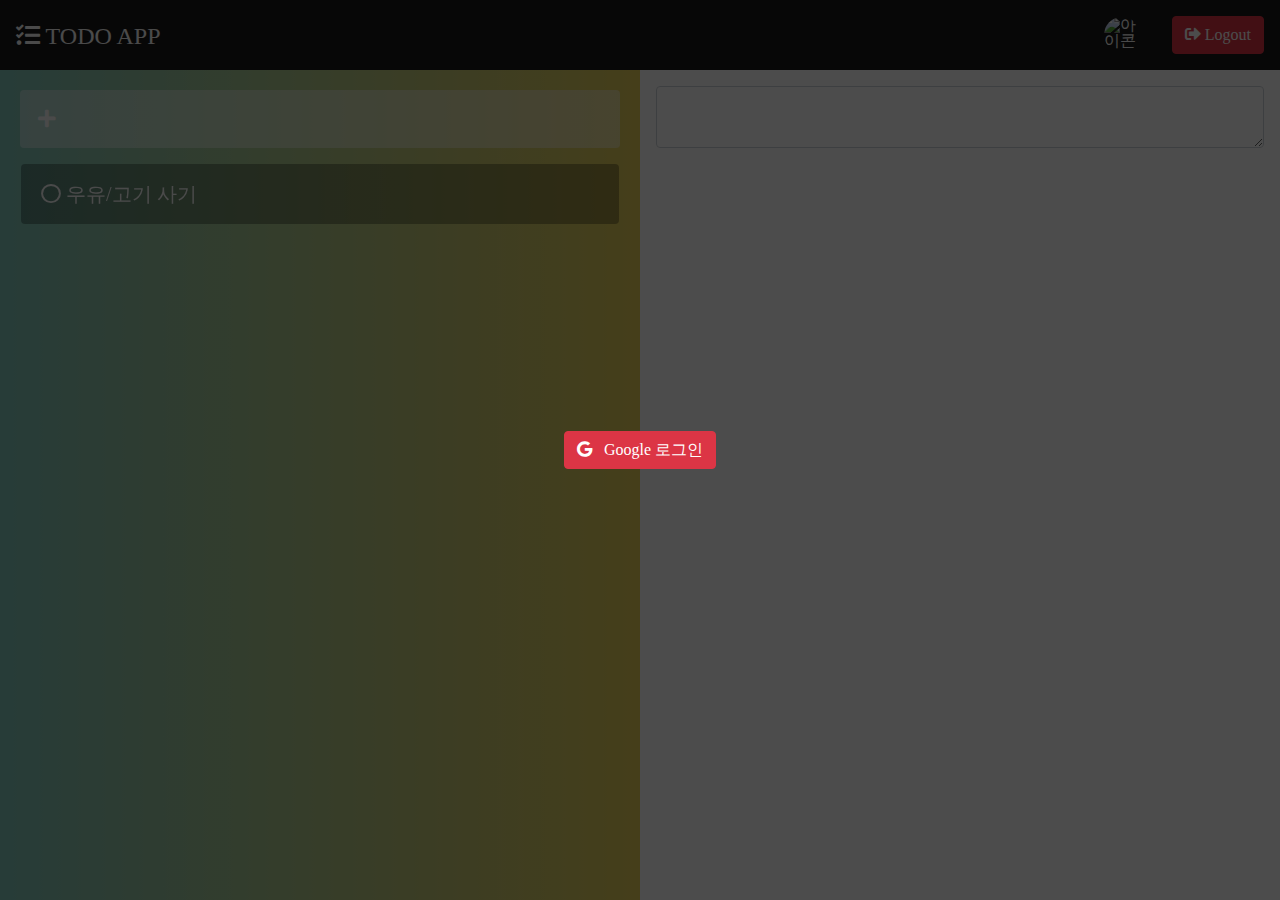
==== public/html/index.html @ 3c89e912 "first commits" ====
<!DOCTYPE html>
<html lang="ko">
<head>
	<meta charset="UTF-8">
	<meta name="viewport" content="width=device-width, initial-scale=1.0">
	<title>TODO APP</title>
	<link rel="stylesheet" href="../css/all.min.css">
	<link rel="stylesheet" href="../css/bootstrap.min.css">
	<link rel="stylesheet" href="../css/reset.css">
	<link rel="stylesheet" href="../css/animate3.min.css">
	<link rel="stylesheet" href="../css/index.css">
	<script defer src="/__/firebase/8.2.2/firebase-app.js"></script>
	<script defer src="/__/firebase/8.2.2/firebase-auth.js"></script>
	<script defer src="/__/firebase/8.2.2/firebase-database.js"></script>
	<script defer src="/__/firebase/8.2.2/firebase-storage.js"></script>
	<script defer src="/__/firebase/8.2.2/firebase-analytics.js"></script>
	<script defer src="/__/firebase/init.js?useEmulator=true"></script>
	<script defer src="../js/jquery-3.5.1.min.js"></script>
	<script defer src="../js/index.js"></script>
</head>
<body>
	<header class="header-wrapper">
		<h1 class="title-wrap">
			<i class="fa fa-tasks"></i> TODO APP
		</h1>
		<div class="sign-wrap">
			<div class="icon">
				<img src="https://via.placeholder.com/36" alt="아이콘" class="mw-100">
			</div> <!-- 로그인 프로필 이미지 -->
			<div class="email"></div> <!-- 본인 이메일 -->
			<button class="btn btn-danger" id="btLogout">
				<i class="fa fa-sign-out-alt"></i>
			</button>
		</div>
  </header>
  
  <div class="content-wrapper">
      <div class="list-wrapper">
        <div class="add-wrap">
					<i class="fa fa-plus"></i>
              <input type="text" id="task" class="form-control" autofocus>
        </div>
        <ul class="list-wrap">
            <li>
                <i class="active far fa-circle"></i>
                <i class="far fa-check-circle"></i>
                <span>우유/고기 사기</span>
            </li>
        </ul>
      </div>
       <div class="edit-wrapper">
            <textarea id="content" class="form-control">

            </textarea>
       </div>
  </div>

	<div class="list-wrapper">

	</div>

	<div class="auth-wrapper modal-wrapper">
		<button class="btn btn-danger" id="btGoogleLogin">
			<i class="fab fa-google mr-2"></i> Google 로그인
		</button><!-- mr-2 는 0.5em / mr-3 은 1em -->
	</div>
</body>
</html>
---- public/css/index.css ----
.modal-wrapper {width: 100%; height: 100vh; top: 0; left: 0; background-color: rgba(0,0,0,0.7); position: fixed; display: flex; justify-content: center; align-items: center; z-index: 9999; }

.header-wrapper {padding: 1em; background-color: #1a1a1a; color: #f9f9f9; display: flex; align-items: center; justify-content: space-between;}
.header-wrapper .title-wrap {font-size: 1.5em;}
.header-wrapper .sign-wrap {display: flex; align-items: center;}
.header-wrapper .sign-wrap .icon {width: 36px; height: 36px; margin-right: 1em; border-radius: 50%; overflow: hidden;}
.header-wrapper .sign-wrap .email {margin-right: 1em;}

#btLogout::after {content: 'Logout'; display: inline-block;}

.content-wrapper {width: 100%;  height: calc(100vh - 70px); position: relative;  display: flex;}
.content-wrapper > div {flex: 0 0 50%; padding: 1em; height: 100%;}
.content-wrapper .list-wrapper {background-image: linear-gradient(to right, #82c8bd, #e8d058);}

.list-wrapper .add-wrap {padding: 0.5em; background-color: rgba(255,255,255,0.4); margin: 0.25em; border-radius: 4px; display: flex; align-items: center; }
.list-wrapper .add-wrap > .fa-plus {margin-left: 0.5em; color: #f9f9f9; font-size: 1.25em;}
.list-wrapper .add-wrap > .form-control {background-color: transparent; border: none; outline: none; flex-grow: 1; font-size: 1.25em;}
.list-wrapper .add-wrap > .form-control:focus {box-shadow: none;}
.list-wrapper .list-wrap { margin-top: 1em;}
.list-wrapper .list-wrap > li {padding: 1em; color: #f9f9f9; background-color: rgba(0,0,0,0.3); border-radius: 4px; font-size: 1.25em; margin: 0.25em;} 

.list-wrapper .list-wrap > li > i {display: none;}
.list-wrapper .list-wrap > li > i.active {display: inline-block;}




@media screen and (max-width: 1199px) {
	
}

@media screen and (max-width: 991px) {
	
}

@media screen and (max-width: 767px) {
	.sign-wrap .email {display: none;}
  #btLogout::after {content: '';}
  
  .content-wrapper .list-wrapper {position: absolute; width: 80%; box-shadow: 4px 0 6px rgba(0,0,0,0.4);}
	.content-wrapper .edit-wrapper {flex: 0 0 100%;}
}

@media screen and (max-width: 575px) {

}
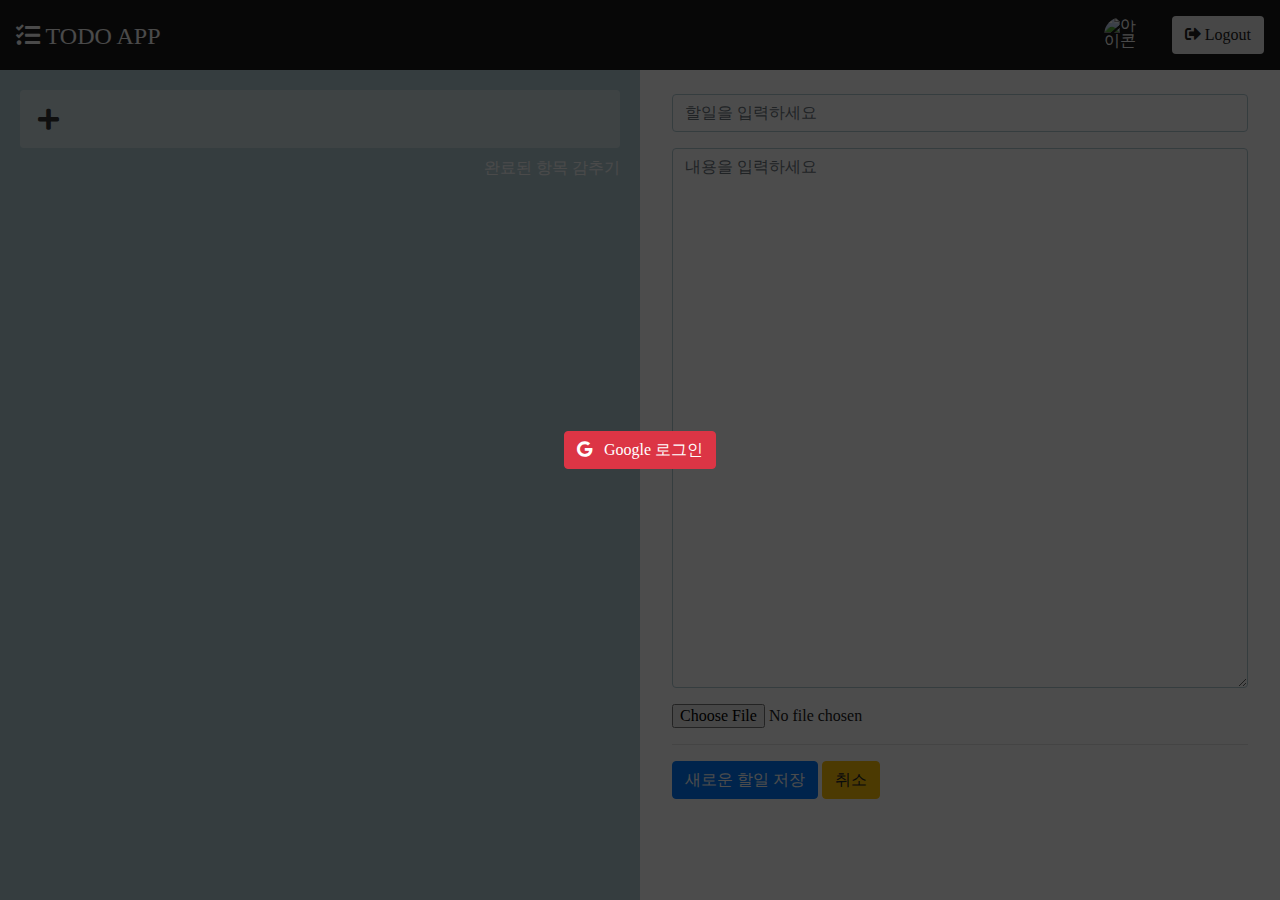
==== commit 1fecb84b: "중간 저장" ====
--- a/public/html/index.html
+++ b/public/html/index.html
@@ -9,14 +9,14 @@
 	<link rel="stylesheet" href="../css/reset.css">
 	<link rel="stylesheet" href="../css/animate3.min.css">
 	<link rel="stylesheet" href="../css/index.css">
-	<script defer src="/__/firebase/8.2.2/firebase-app.js"></script>
-	<script defer src="/__/firebase/8.2.2/firebase-auth.js"></script>
-	<script defer src="/__/firebase/8.2.2/firebase-database.js"></script>
-	<script defer src="/__/firebase/8.2.2/firebase-storage.js"></script>
-	<script defer src="/__/firebase/8.2.2/firebase-analytics.js"></script>
-	<script defer src="/__/firebase/init.js?useEmulator=true"></script>
-	<script defer src="../js/jquery-3.5.1.min.js"></script>
-	<script defer src="../js/index.js"></script>
+	<script src="/__/firebase/8.2.2/firebase-app.js"></script>
+	<script src="/__/firebase/8.2.2/firebase-auth.js"></script>
+	<script src="/__/firebase/8.2.2/firebase-database.js"></script>
+	<script src="/__/firebase/8.2.2/firebase-storage.js"></script>
+	<script src="/__/firebase/8.2.2/firebase-analytics.js"></script>
+	<script src="/__/firebase/init.js?useEmulator=true"></script>
+	<script src="../js/jquery-3.5.1.min.js"></script>
+	<script src="../js/moment-with-locales.min.js"></script>
 </head>
 <body>
 	<header class="header-wrapper">
@@ -28,41 +28,47 @@
 				<img src="https://via.placeholder.com/36" alt="아이콘" class="mw-100">
 			</div> <!-- 로그인 프로필 이미지 -->
 			<div class="email"></div> <!-- 본인 이메일 -->
-			<button class="btn btn-danger" id="btLogout">
+			<button class="btn btn" id="btLogout">
 				<i class="fa fa-sign-out-alt"></i>
 			</button>
 		</div>
   </header>
   
   <div class="content-wrapper">
-      <div class="list-wrapper">
-        <div class="add-wrap">
-					<i class="fa fa-plus"></i>
-              <input type="text" id="task" class="form-control" autofocus>
-        </div>
-        <ul class="list-wrap">
-            <li>
-                <i class="active far fa-circle"></i>
-                <i class="far fa-check-circle"></i>
-                <span>우유/고기 사기</span>
-            </li>
-        </ul>
-      </div>
-       <div class="edit-wrapper">
-            <textarea id="content" class="form-control">
-
-            </textarea>
-       </div>
+		<div class="list-wrapper">
+			<form class="add-wrap" onsubmit="return onSubmit(this);"><!-- true,false 를 주고 전송하거나 전송하지 않는다인데, 함수를 만들어 넣어서 함수의 상황에 따라 실행되게.-->
+				<button type="submit"><i class="fa fa-plus"></i></button> 
+				<input type="text" name="task" class="form-control" onkeyup="onKeyup(this);" autofocus>
+			</form><!-- form 안에 있는 버튼은 기본적으로 type="submit"을 가진다. -->
+			<div class="text-right"><!-- 오른쪽 정렬 되는거. -->
+				<a href="javascript: onDoneClick()" class="bt-done active">완료된 항목 </a>
+			</div>
+			<ul class="list-wrap">
+				
+			</ul>
+		</div>
+		<div class="edit-wrapper">
+			<form onsubmit="return onEdit(this)">
+				<input type="hidden" name="key" value="">
+				<input type="text" name="task" class="form-control" placeholder="할일을 입력하세요">
+				<textarea name="comment" class="form-control" placeholder="내용을 입력하세요"></textarea>
+				<input type="file" name="upfile" class="form-control-file">
+				<hr>
+				<button class="btn btn-success mx-auto d-none">수정</button>
+				<button class="btn btn-primary mx-auto">새로운 할일 저장</button>
+				<button type="reset" class="btn btn-warning mx-auto" 
+				onclick="onReset(this.form)">취소</button>
+			</form>
+		</div>
   </div>
-
-	<div class="list-wrapper">
-
-	</div>
-
+	
+	
 	<div class="auth-wrapper modal-wrapper">
 		<button class="btn btn-danger" id="btGoogleLogin">
 			<i class="fab fa-google mr-2"></i> Google 로그인
 		</button><!-- mr-2 는 0.5em / mr-3 은 1em -->
 	</div>
+
+	<script src="../js/index.js"></script>
 </body>
 </html>--- a/public/css/index.css
+++ b/public/css/index.css
@@ -1,3 +1,5 @@
+.form-control:focus {box-shadow: none;}
+
 .modal-wrapper {width: 100%; height: 100vh; top: 0; left: 0; background-color: rgba(0,0,0,0.7); position: fixed; display: flex; justify-content: center; align-items: center; z-index: 9999; }
 
 .header-wrapper {padding: 1em; background-color: #1a1a1a; color: #f9f9f9; display: flex; align-items: center; justify-content: space-between;}
@@ -10,17 +12,37 @@
 
 .content-wrapper {width: 100%;  height: calc(100vh - 70px); position: relative;  display: flex;}
 .content-wrapper > div {flex: 0 0 50%; padding: 1em; height: 100%;}
-.content-wrapper .list-wrapper {background-image: linear-gradient(to right, #82c8bd, #e8d058);}
+.content-wrapper .list-wrapper {background-color: #b3cdd4; display: flex; flex-direction: column;}
 
-.list-wrapper .add-wrap {padding: 0.5em; background-color: rgba(255,255,255,0.4); margin: 0.25em; border-radius: 4px; display: flex; align-items: center; }
-.list-wrapper .add-wrap > .fa-plus {margin-left: 0.5em; color: #f9f9f9; font-size: 1.25em;}
+.list-wrapper .add-wrap {flex: 0 0; padding: 0.5em 0; background-color: rgba(255,255,255,0.4); margin: 0.25em; border-radius: 4px; display: flex; align-items: center; }
+.list-wrapper .add-wrap > button {background-color: transparent; border: none;}
+.list-wrapper .add-wrap > button:focus {outline: none;}
+.list-wrapper .add-wrap .fa-plus {margin-left: 0.5em; color: #333; font-size: 1.5em;}
 .list-wrapper .add-wrap > .form-control {background-color: transparent; border: none; outline: none; flex-grow: 1; font-size: 1.25em;}
 .list-wrapper .add-wrap > .form-control:focus {box-shadow: none;}
-.list-wrapper .list-wrap { margin-top: 1em;}
-.list-wrapper .list-wrap > li {padding: 1em; color: #f9f9f9; background-color: rgba(0,0,0,0.3); border-radius: 4px; font-size: 1.25em; margin: 0.25em;} 
-
+.list-wrapper .list-wrap {flex: 1 1 100%; overflow: auto; margin-top: 1em;}
+.list-wrapper .list-wrap > li {padding: 1.25em; background-color: rgba(0,0,0,0.4); margin: 0.25em; color: #f9f9f9; font-size: 1.25em; border-radius: 4px; transition: all 0.75s; opacity: 0; position: relative; overflow: hidden; display: flex; align-items: center;}
+.list-wrapper .list-wrap > li.active {background-color: rgba(5, 48, 92, 0.49);}
+.list-wrapper .list-wrap > li > input {flex: 1 1 100%; background-color: transparent; border: none; color: #f9f9f9;}
+.list-wrapper .list-wrap > li.opacity {color: rgba(255,255,255,0.3)}
+.list-wrapper .list-wrap > li .date {position: absolute; color: rgba(255,255,255, 0.3); right: 6px; bottom: 6px; font-size: 0.625em;}
 .list-wrapper .list-wrap > li > i {display: none;}
 .list-wrapper .list-wrap > li > i.active {display: inline-block;}
+.list-wrapper .list-wrap > li > .bt-delete {position: absolute; top: 8px; right: 8px; display: none;}
+.list-wrapper .list-wrap > li:hover > .bt-delete {display: block;}
+
+.content-wrapper > .edit-wrapper {padding: 1.5em 2em;}
+.edit-wrapper input {margin-bottom: 1em; border-color:#b3cdd4;}
+.edit-wrapper textarea {margin-bottom: 1em; height: 60vh; border-color : #b3cdd4;}
+
+.bt-done {margin: 0.5em 0.25em 0 0; display: inline-block;}
+.bt-done:link,
+.bt-done:visited,
+.bt-done:active,
+.bt-done:hover {color: #f9f9f9; text-decoration: none;}
+.bt-done::after {content: '보이기'; display: inline-block;}
+.bt-done.active::after {content: '감추기'; display: inline-block;}
+
 
 
 
@@ -38,7 +60,7 @@
   #btLogout::after {content: '';}
   
   .content-wrapper .list-wrapper {position: absolute; width: 80%; box-shadow: 4px 0 6px rgba(0,0,0,0.4);}
-	.content-wrapper .edit-wrapper {flex: 0 0 100%;}
+	.content-wrapper .edit-wrapper {flex: 0 0 100%;} /* pc 버전에서는 플렉스 50%를 가지고 있으니깐 모바일로 가면 100%를 가지면서 밑으로 깔리게, 위로는 리스트 레퍼가 포지션으로 떠오른다. */
 }
 
 @media screen and (max-width: 575px) {
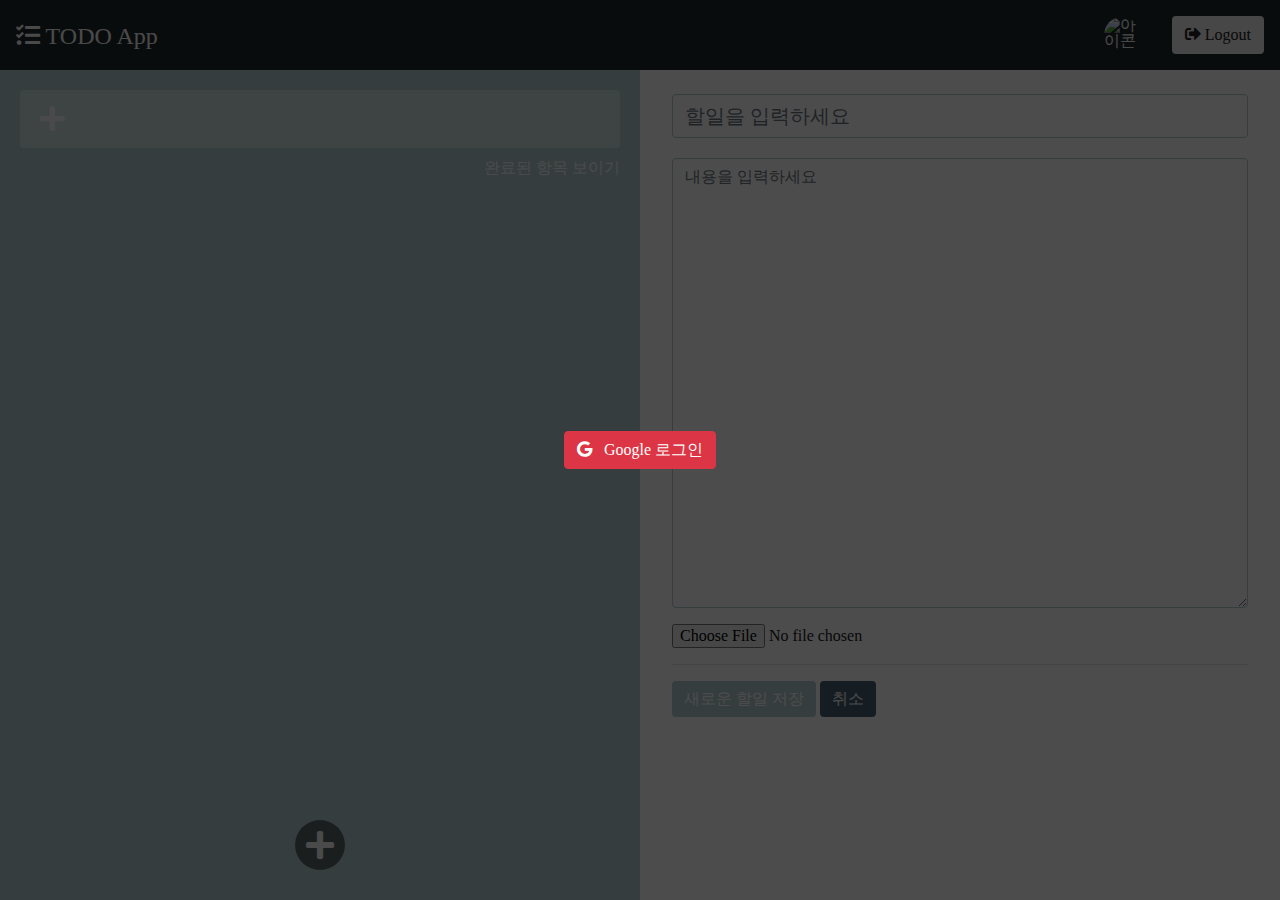
==== commit f0c67998: "..." ====
--- a/public/html/index.html
+++ b/public/html/index.html
@@ -21,24 +21,24 @@
 <body>
 	<header class="header-wrapper">
 		<h1 class="title-wrap">
-			<i class="fa fa-tasks"></i> TODO APP
+			<i class="fa fa-tasks"></i> TODO App
 		</h1>
 		<div class="sign-wrap">
-			<div class="icon">
+			<div class="icon"> <!-- 로그인 프로필 이미지 -->
 				<img src="https://via.placeholder.com/36" alt="아이콘" class="mw-100">
-			</div> <!-- 로그인 프로필 이미지 -->
-			<div class="email"></div> <!-- 본인 이메일 -->
+			</div>
+			<div class="email"></div>
 			<button class="btn btn" id="btLogout">
 				<i class="fa fa-sign-out-alt"></i>
 			</button>
 		</div>
-  </header>
-  
-  <div class="content-wrapper">
+	</header>
+	<div class="content-wrapper">
 		<div class="list-wrapper">
-			<form class="add-wrap" onsubmit="return onSubmit(this);"><!-- true,false 를 주고 전송하거나 전송하지 않는다인데, 함수를 만들어 넣어서 함수의 상황에 따라 실행되게.-->
-				<button type="submit"><i class="fa fa-plus"></i></button> 
-				<input type="text" name="task" class="form-control" onkeyup="onKeyup(this);" autofocus>
+			<form class="add-wrap" onsubmit="return onSubmit(this);">
+				<button type="submit"><i class="fa fa-plus"></i></button>
+				<button type="submit" class="bt-under"><i class="fa fa-plus"></i></button>
+				<input type="text" name="task" class="form-control" onkeyup="onKeyup(this);" autofocus><!-- true,false 를 주고 전송하거나 전송하지 않는다인데, 함수를 만들어 넣어서 함수의 상황에 따라 실행되게.-->
 			</form><!-- form 안에 있는 버튼은 기본적으로 type="submit"을 가진다. -->
 			<div class="text-right"><!-- 오른쪽 정렬 되는거. -->
 				<a href="javascript: onDoneClick()" class="bt-done active">완료된 항목 </a>
@@ -46,12 +46,22 @@
 			<ul class="list-wrap">
 				
 			</ul>
+
+			<div class="bt-close active"></div>
 		</div>
+
 		<div class="edit-wrapper">
-			<form onsubmit="return onEdit(this)">
+<!--    <h2>Calender</h2> -->
+
+			<form onsubmit="return onEdit(this);">
 				<input type="hidden" name="key" value="">
 				<input type="text" name="task" class="form-control" placeholder="할일을 입력하세요">
 				<textarea name="comment" class="form-control" placeholder="내용을 입력하세요"></textarea>
+				<div class="file-wrap">
+					<img src="//via.placeholder.com/60" alt="첨부이미지" class="image active" onclick="onViewImg(this);">
+					<a href="#" class="pds">파일명.jpg</a>
+					<i class="fa fa-times bt-delete" onclick="onFileDelete(this);"></i>
+				</div>
 				<input type="file" name="upfile" class="form-control-file">
 				<hr>
 				<button class="btn btn-success mx-auto d-none">수정</button>
@@ -60,13 +70,19 @@
 				onclick="onReset(this.form)">취소</button>
 			</form>
 		</div>
-  </div>
-	
-	
+	</div>
+
+<!-- modal -->
 	<div class="auth-wrapper modal-wrapper">
 		<button class="btn btn-danger" id="btGoogleLogin">
 			<i class="fab fa-google mr-2"></i> Google 로그인
-		</button><!-- mr-2 는 0.5em / mr-3 은 1em -->
+		</button>
+	</div>
+
+	<div class="img-wrapper modal-wrapper">
+		<div class="mw-75">
+			<img src="" alt="이미지" class="mw-100">
+		</div>
 	</div>
 
 	<script src="../js/index.js"></script>
--- a/public/css/index.css
+++ b/public/css/index.css
@@ -2,50 +2,68 @@
 
 .modal-wrapper {width: 100%; height: 100vh; top: 0; left: 0; background-color: rgba(0,0,0,0.7); position: fixed; display: flex; justify-content: center; align-items: center; z-index: 9999; }
 
-.header-wrapper {padding: 1em; background-color: #1a1a1a; color: #f9f9f9; display: flex; align-items: center; justify-content: space-between;}
+.header-wrapper {padding: 1em; background-color: #1f282b; color: #f9f9f9; display: flex; align-items: center; justify-content: space-between;}
 .header-wrapper .title-wrap {font-size: 1.5em;}
 .header-wrapper .sign-wrap {display: flex; align-items: center;}
 .header-wrapper .sign-wrap .icon {width: 36px; height: 36px; margin-right: 1em; border-radius: 50%; overflow: hidden;}
 .header-wrapper .sign-wrap .email {margin-right: 1em;}
-
 #btLogout::after {content: 'Logout'; display: inline-block;}
 
-.content-wrapper {width: 100%;  height: calc(100vh - 70px); position: relative;  display: flex;}
+.content-wrapper {width: 100%; height: calc(100vh - 70px); position: relative; display: flex;}
 .content-wrapper > div {flex: 0 0 50%; padding: 1em; height: 100%;}
-.content-wrapper .list-wrapper {background-color: #b3cdd4; display: flex; flex-direction: column;}
+.content-wrapper .list-wrapper {background-color: #b3cdd4; display: flex; flex-direction: column; z-index: 99; transition: all 0.5s;}
+.content-wrapper .list-wrapper .bt-close {background-color:#4b6374;color: #f9f9f9; width: 40px; height: 40px; text-align: center; line-height: 40px; position: absolute; top: 1.75em; right: -40px; display: none; cursor: pointer; border-radius: 0 5px 5px 0; }
 
-.list-wrapper .add-wrap {flex: 0 0; padding: 0.5em 0; background-color: rgba(255,255,255,0.4); margin: 0.25em; border-radius: 4px; display: flex; align-items: center; }
+.list-wrapper {transform: translateX(0);}
+.list-wrapper.active {transform: translateX(0);}
+
+.list-wrapper .bt-close::after {content: '〉'; display: inline-block;} 
+.list-wrapper .bt-close.active::after {content: '〈'; display: inline-block;} 
+.list-wrapper .add-wrap {flex: 0 0; padding: 0.5em 0; background-color: rgba(255,255,255,0.4); margin: 0.25em; border-radius: 4px; display: flex; align-items: center; height: 58px;}
 .list-wrapper .add-wrap > button {background-color: transparent; border: none;}
 .list-wrapper .add-wrap > button:focus {outline: none;}
-.list-wrapper .add-wrap .fa-plus {margin-left: 0.5em; color: #333; font-size: 1.5em;}
+.list-wrapper .add-wrap .fa-plus {margin-left: 0.5em; color: #f9f9f9; font-size: 1.75em;}
+
+.list-wrapper .add-wrap .bt-under { position: absolute; bottom: 30px; left: 50%; transform: translate(-50%); background-color: rgba(0,0,0,0.5); border-radius: 50%; z-index: 999; padding: 0; margin: 0; width: 50px; height: 50px;}
+.list-wrapper .add-wrap .bt-under .fa-plus {margin-left: 0; font-size: 2em; }
+
 .list-wrapper .add-wrap > .form-control {background-color: transparent; border: none; outline: none; flex-grow: 1; font-size: 1.25em;}
 .list-wrapper .add-wrap > .form-control:focus {box-shadow: none;}
-.list-wrapper .list-wrap {flex: 1 1 100%; overflow: auto; margin-top: 1em;}
-.list-wrapper .list-wrap > li {padding: 1.25em; background-color: rgba(0,0,0,0.4); margin: 0.25em; color: #f9f9f9; font-size: 1.25em; border-radius: 4px; transition: all 0.75s; opacity: 0; position: relative; overflow: hidden; display: flex; align-items: center;}
-.list-wrapper .list-wrap > li.active {background-color: rgba(5, 48, 92, 0.49);}
+.list-wrapper .list-wrap {flex: 1 1 100%; margin-top: 1em; overflow: auto; margin-bottom: 5.75em;}
+
+.list-wrapper .list-wrap > li {padding: 1.25em; background-color: rgba(0,0,0,0.6); margin: 0.25em; color: #f9f9f9; font-size: 1.25em; border-radius: 4px; transition: all 0.75s; opacity: 0; position: relative; overflow: hidden; display: flex; align-items: center;}
+.list-wrapper .list-wrap > li.active {background-color: rgba(4, 29, 53, 0.6);}
 .list-wrapper .list-wrap > li > input {flex: 1 1 100%; background-color: transparent; border: none; color: #f9f9f9;}
 .list-wrapper .list-wrap > li.opacity {color: rgba(255,255,255,0.3)}
 .list-wrapper .list-wrap > li .date {position: absolute; color: rgba(255,255,255, 0.3); right: 6px; bottom: 6px; font-size: 0.625em;}
 .list-wrapper .list-wrap > li > i {display: none;}
 .list-wrapper .list-wrap > li > i.active {display: inline-block;}
-.list-wrapper .list-wrap > li > .bt-delete {position: absolute; top: 8px; right: 8px; display: none;}
+.list-wrapper .list-wrap > li > .bt-delete {position: absolute; top: 8px; right: 8px; color: #f9f9f9; background-color: transparent; display: none;}
 .list-wrapper .list-wrap > li:hover > .bt-delete {display: block;}
 
 .content-wrapper > .edit-wrapper {padding: 1.5em 2em;}
-.edit-wrapper input {margin-bottom: 1em; border-color:#b3cdd4;}
-.edit-wrapper textarea {margin-bottom: 1em; height: 60vh; border-color : #b3cdd4;}
+.edit-wrapper input {margin-bottom: 1em; border-color: #b3cdd4;}
+.edit-wrapper textarea {margin-bottom: 1em; height: 50vh; border-color:#b3cdd4;}
+.edit-wrapper .file-wrap {padding: 0.5em 0; width: auto; position: relative; display: flex; align-items: flex-start; display: none;}
+.edit-wrapper .file-wrap .image {width: 60px; cursor: pointer;}
+.edit-wrapper .file-wrap .pds {margin-right: 0.5em;}
+.edit-wrapper .file-wrap .bt-delete {padding: 0.175em 0.25em; background-color: #2b474e; color: #f9f9f9; font-size: 0.75em; cursor: pointer; border-radius: 3px; margin-left: 0.25em;}
+.edit-wrapper input[name="task"] {font-size: 1.25em;}
+
+.edit-wrapper .btn-success {background-color: #b3cdd4; border:none; }
+.edit-wrapper .btn-primary {background-color:#b3cdd4; border:none; }
+.edit-wrapper .btn-warning {background-color: #4b6374; border:none; color: #f9f9f9;}
+.edit-wrapper .btn:focus {outline: none; box-shadow: none;}
+
+.img-wrapper.modal-wrapper {display: none;}
 
 .bt-done {margin: 0.5em 0.25em 0 0; display: inline-block;}
 .bt-done:link,
 .bt-done:visited,
 .bt-done:active,
 .bt-done:hover {color: #f9f9f9; text-decoration: none;}
-.bt-done::after {content: '보이기'; display: inline-block;}
-.bt-done.active::after {content: '감추기'; display: inline-block;}
-
-
-
-
+.bt-done::after {content: '감추기'; display: inline-block;}
+.bt-done.active::after {content: '보이기'; display: inline-block;}
 
 @media screen and (max-width: 1199px) {
 	
@@ -57,10 +75,14 @@
 
 @media screen and (max-width: 767px) {
 	.sign-wrap .email {display: none;}
-  #btLogout::after {content: '';}
-  
-  .content-wrapper .list-wrapper {position: absolute; width: 80%; box-shadow: 4px 0 6px rgba(0,0,0,0.4);}
-	.content-wrapper .edit-wrapper {flex: 0 0 100%;} /* pc 버전에서는 플렉스 50%를 가지고 있으니깐 모바일로 가면 100%를 가지면서 밑으로 깔리게, 위로는 리스트 레퍼가 포지션으로 떠오른다. */
+	#btLogout::after {content: '';}
+
+	.content-wrapper .list-wrapper {position: absolute; width: 80%; box-shadow: 4px 0 6px rgba(0,0,0,0.4);}
+	.content-wrapper .list-wrapper .bt-close {display: block;}
+
+	.content-wrapper .edit-wrapper {flex: 0 0 100%; padding-left: 15%;}
+
+	.list-wrapper.active {transform: translateX(-98%);}
 }
 
 @media screen and (max-width: 575px) {
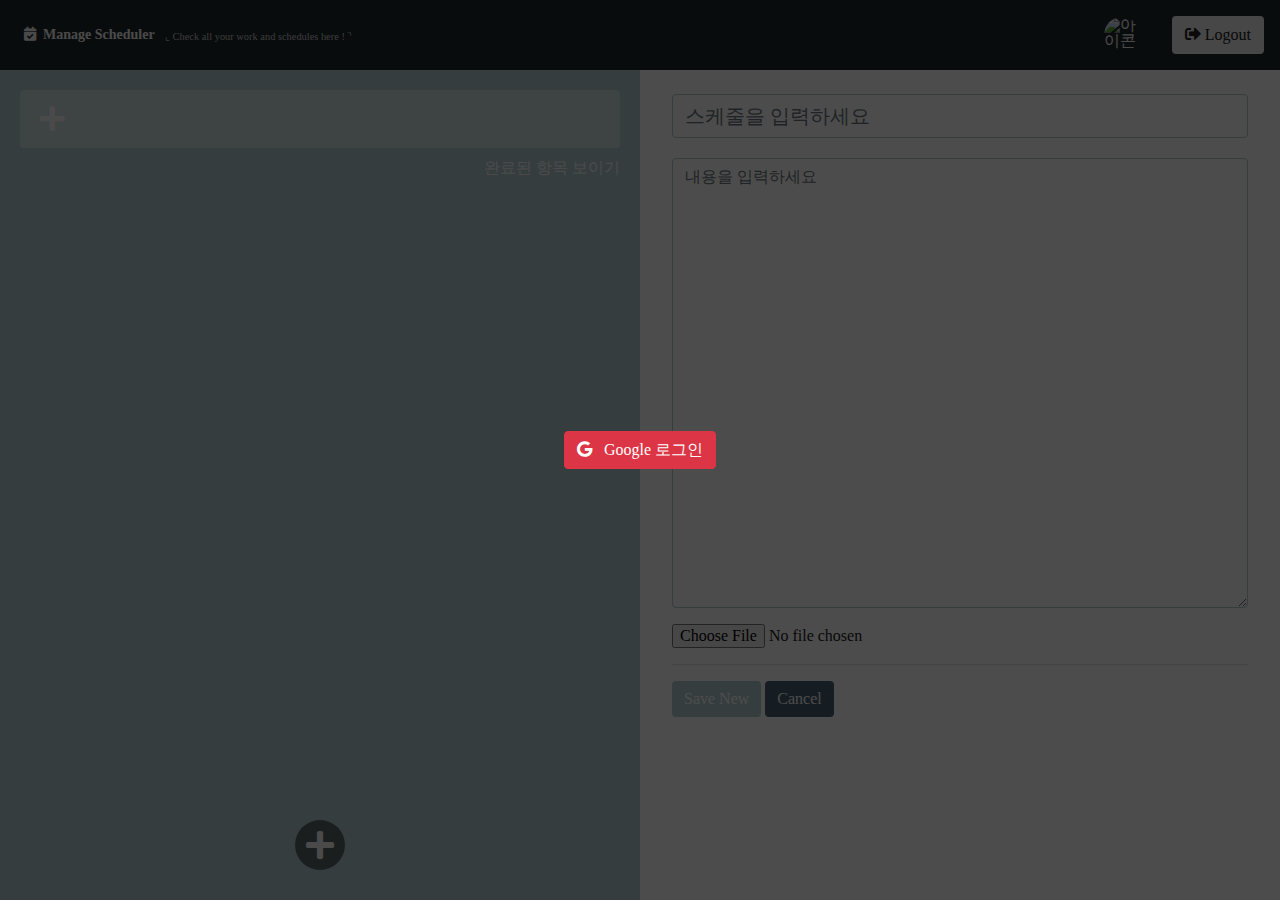
==== commit 85950933: "수정" ====
--- a/public/html/index.html
+++ b/public/html/index.html
@@ -3,7 +3,7 @@
 <head>
 	<meta charset="UTF-8">
 	<meta name="viewport" content="width=device-width, initial-scale=1.0">
-	<title>TODO APP</title>
+	<title>Manage Scheduler</title>
 	<link rel="stylesheet" href="../css/all.min.css">
 	<link rel="stylesheet" href="../css/bootstrap.min.css">
 	<link rel="stylesheet" href="../css/reset.css">
@@ -20,9 +20,10 @@
 </head>
 <body>
 	<header class="header-wrapper">
-		<h1 class="title-wrap">
-			<i class="fa fa-tasks"></i> TODO App
-		</h1>
+		<div class="title-wrap" style="display: flex; flex-wrap: wrap;">
+			<span class="title" ><i class="fa fa-calendar-check ml-2" style="font-size: 0.875em;">&nbsp; Manage Scheduler</i></span>
+			<span class="comment" style="font-size: 0.65em; padding: 0.4em 0 0 1em; color: #c5c5c5; line-height: 1.3; ">⌞ Check all your work and schedules here ! ⌝</span>
+		</div>
 		<div class="sign-wrap">
 			<div class="icon"> <!-- 로그인 프로필 이미지 -->
 				<img src="https://via.placeholder.com/36" alt="아이콘" class="mw-100">
@@ -51,11 +52,10 @@
 		</div>
 
 		<div class="edit-wrapper">
-<!--    <h2>Calender</h2> -->
 
 			<form onsubmit="return onEdit(this);">
 				<input type="hidden" name="key" value="">
-				<input type="text" name="task" class="form-control" placeholder="할일을 입력하세요">
+				<input type="text" name="task" class="form-control" placeholder="스케줄을 입력하세요">
 				<textarea name="comment" class="form-control" placeholder="내용을 입력하세요"></textarea>
 				<div class="file-wrap">
 					<img src="//via.placeholder.com/60" alt="첨부이미지" class="image active" onclick="onViewImg(this);">
@@ -64,10 +64,10 @@
 				</div>
 				<input type="file" name="upfile" class="form-control-file">
 				<hr>
-				<button class="btn btn-success mx-auto d-none">수정</button>
-				<button class="btn btn-primary mx-auto">새로운 할일 저장</button>
+				<button class="btn btn-success mx-auto d-none">Change</button>
+				<button class="btn btn-primary mx-auto">Save New</button>
 				<button type="reset" class="btn btn-warning mx-auto" 
-				onclick="onReset(this.form)">취소</button>
+				onclick="onReset(this.form)">Cancel</button>
 			</form>
 		</div>
 	</div>
--- a/public/css/index.css
+++ b/public/css/index.css
@@ -3,7 +3,7 @@
 .modal-wrapper {width: 100%; height: 100vh; top: 0; left: 0; background-color: rgba(0,0,0,0.7); position: fixed; display: flex; justify-content: center; align-items: center; z-index: 9999; }
 
 .header-wrapper {padding: 1em; background-color: #1f282b; color: #f9f9f9; display: flex; align-items: center; justify-content: space-between;}
-.header-wrapper .title-wrap {font-size: 1.5em;}
+
 .header-wrapper .sign-wrap {display: flex; align-items: center;}
 .header-wrapper .sign-wrap .icon {width: 36px; height: 36px; margin-right: 1em; border-radius: 50%; overflow: hidden;}
 .header-wrapper .sign-wrap .email {margin-right: 1em;}
@@ -83,8 +83,9 @@
 	.content-wrapper .edit-wrapper {flex: 0 0 100%; padding-left: 15%;}
 
 	.list-wrapper.active {transform: translateX(-98%);}
+
 }
 
 @media screen and (max-width: 575px) {
-
+	.header-wrapper .title-wrap .comment {display: none;}
 }